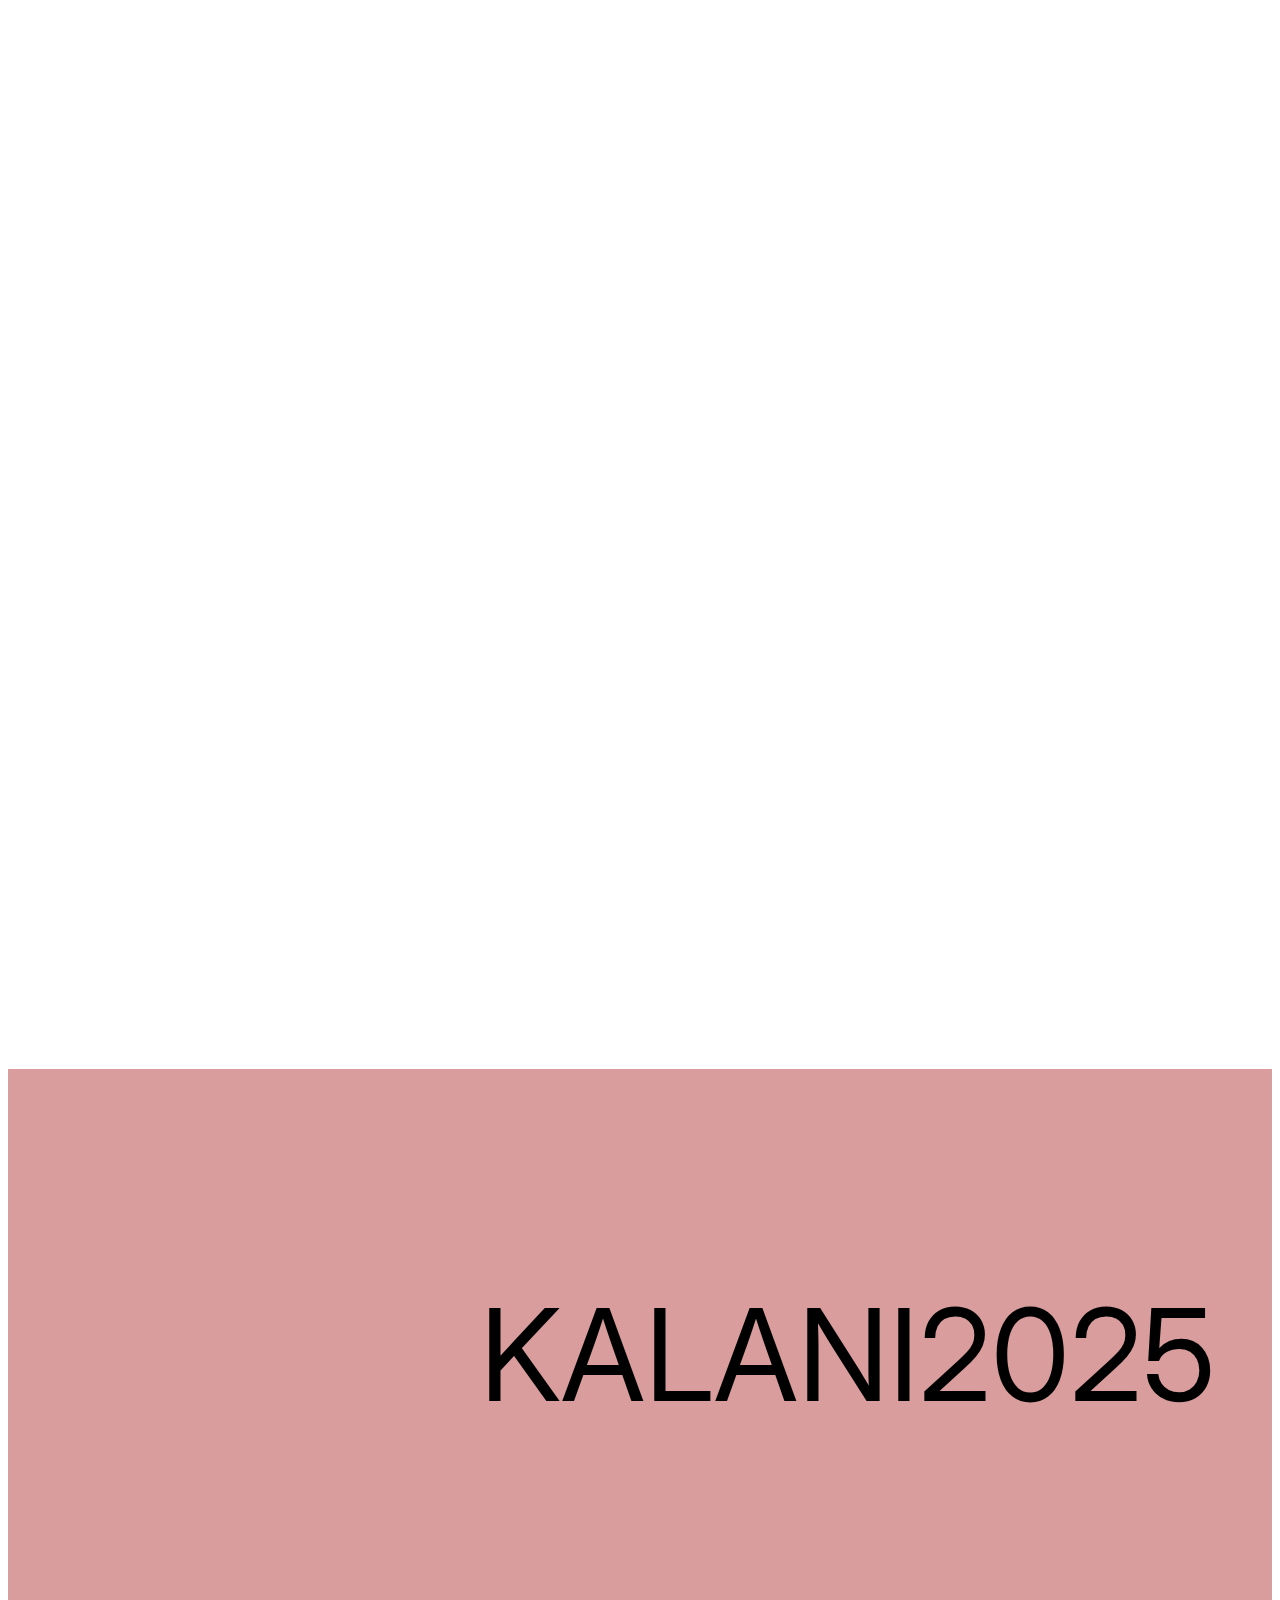
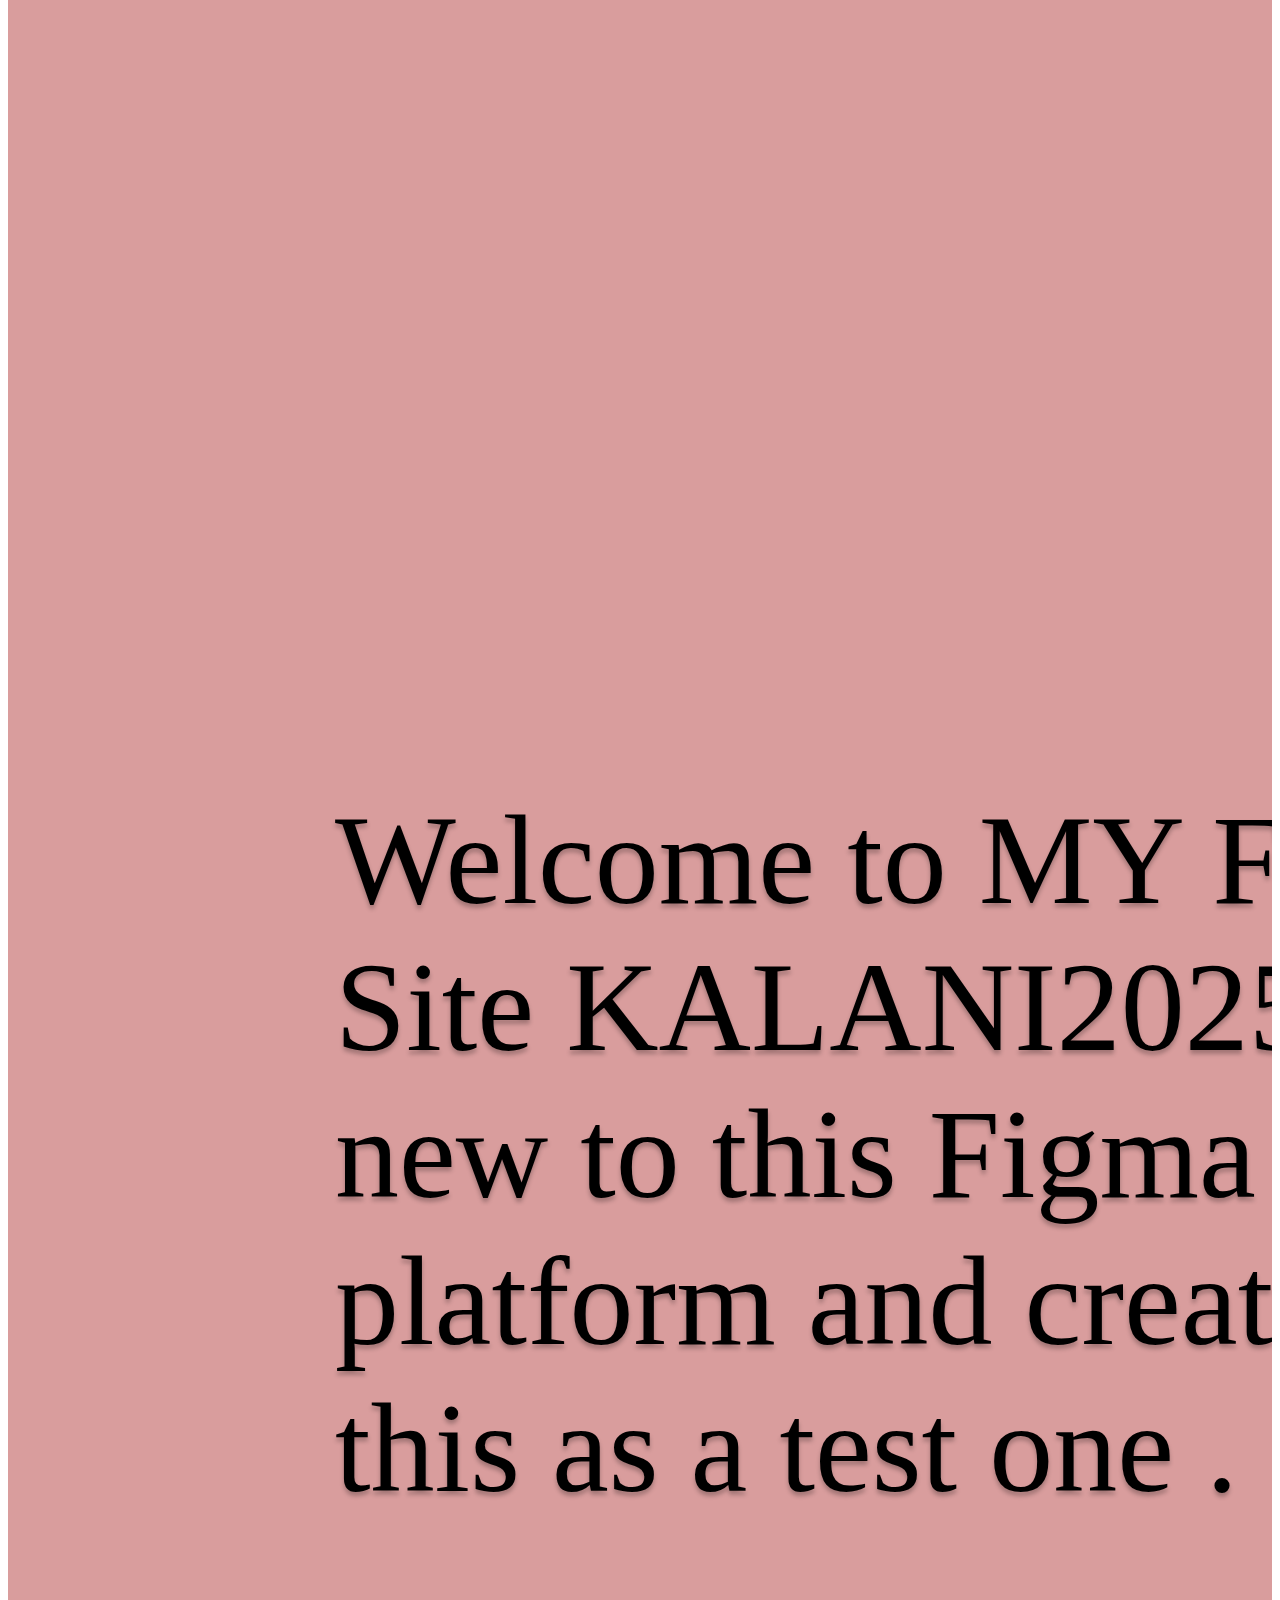
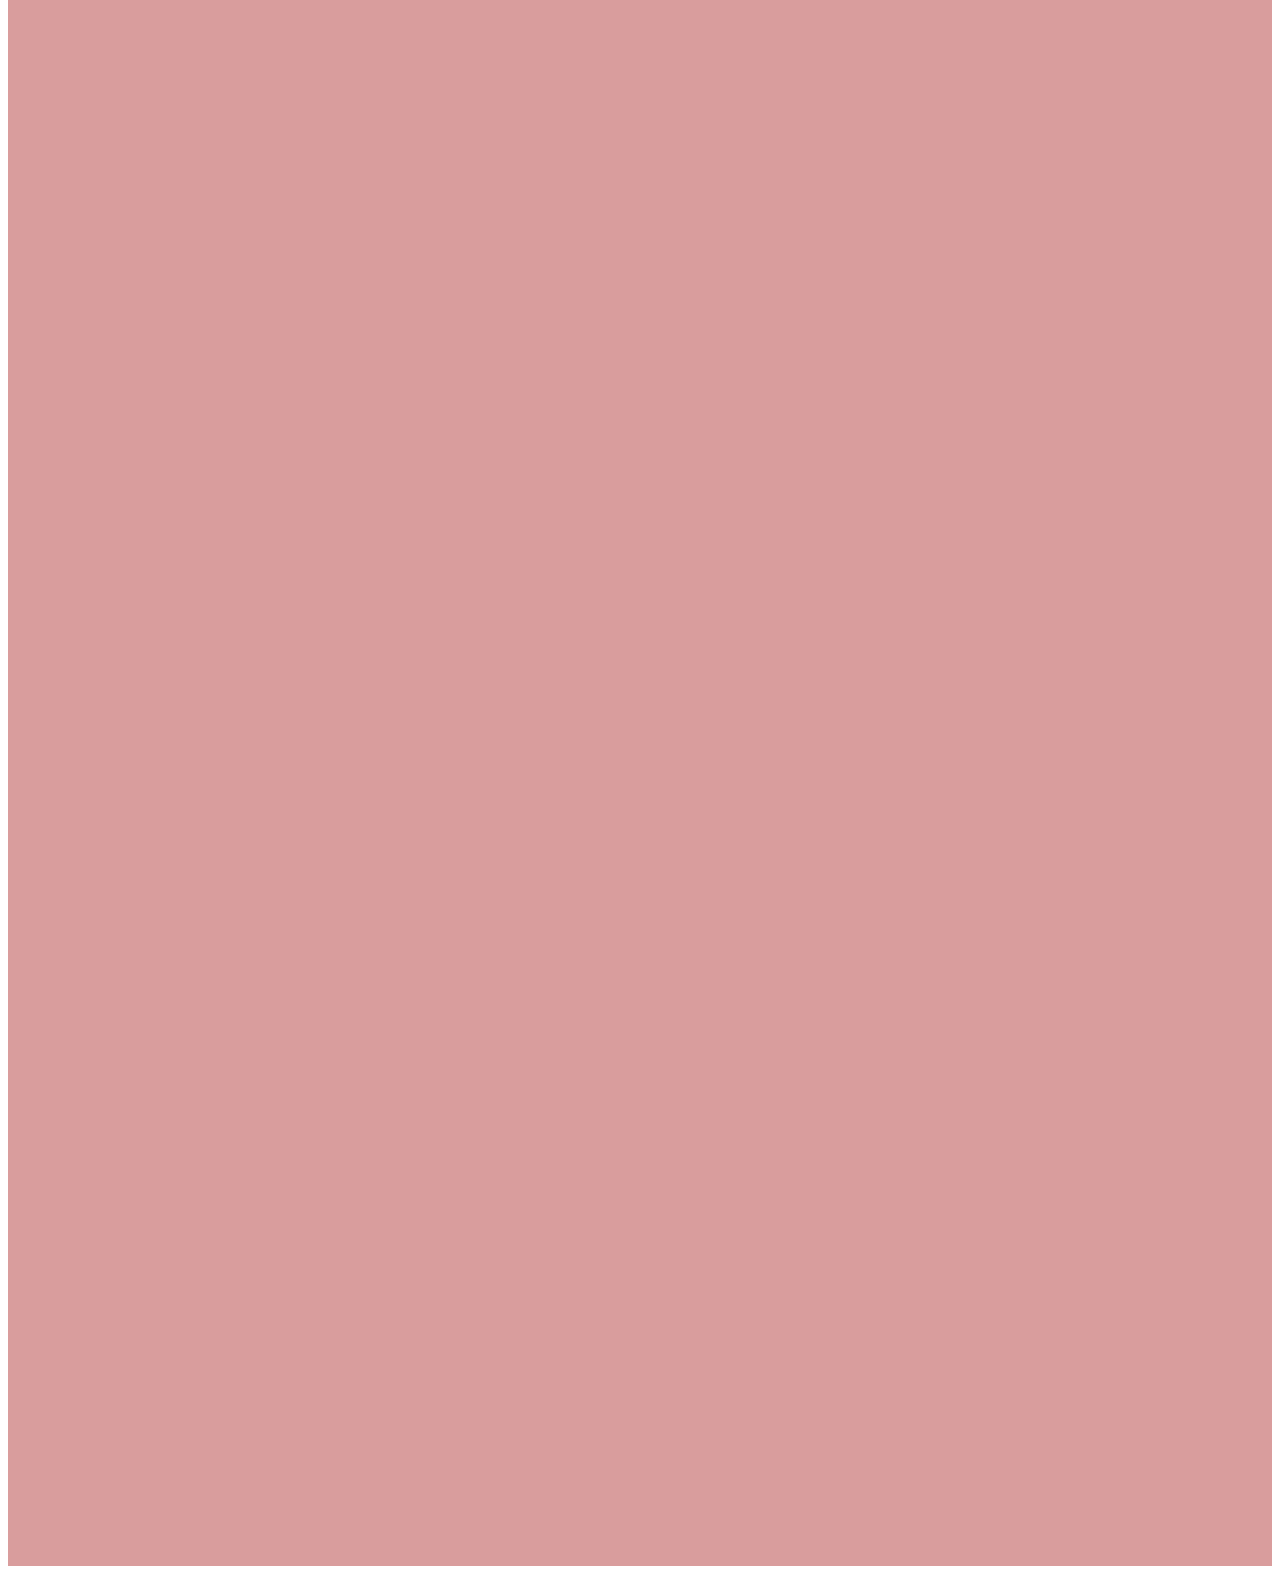
==== index.html @ 8e51f819 "New Design" ====
<!DOCTYPE html><html><head><link href="https://fonts.googleapis.com/css?family=Inter&display=swap" rel="stylesheet" /><link href="./css/main.css" rel="stylesheet" /><title>Document</title></head><body><div class="v33_2"><div class="v33_3"></div><span class="v33_4">Welcome to MY First Site KALANI2025

I am new to this Figma platform  and created this as a test one .


</span><span class="v33_11">HOME | ABOUT | CONTACT</span><span class="v33_12">KALANI2025</span><div class="v33_13"></div></div></body></html>
---- css/main.css ----
* {
  box-sizing: border-box;
}
body {
  font-size: 14px;
}
.v33_2 {
  width: 100%;
  height: 4758px;
  background: rgba(255,255,255,1);
  opacity: 1;
  position: relative;
  top: 0px;
  left: 0px;
  overflow: hidden;
}
.v33_3 {
  width: 100%;
  height: 100%;
  background: rgba(217,157,157,1);
  opacity: 1;
  position: absolute;
  top: 1061px;
  left: 0px;
  overflow: hidden;
}
.v33_4 {
  width: 100%;
  color: rgba(0,0,0,1);
  position: absolute;
  top: 2379px;
  left: 327px;
  text-shadow: 0px 4px 4px rgba(0, 0, 0, 0.25);
  font-size: 128px;
  opacity: 1;
  text-align: left;
}
.v33_11 {
  width: 100%;
  color: rgba(0,0,0,1);
  position: absolute;
  top: 1348px;
  left: 4461px;
  font-family: Inter;
  font-weight: Regular;
  font-size: 128px;
  opacity: 1;
  text-align: center;
}
.v33_12 {
  width: 100%;
  color: rgba(0,0,0,1);
  position: absolute;
  top: 1269px;
  left: 208px;
  font-family: Inter;
  font-weight: Regular;
  font-size: 128px;
  opacity: 1;
  text-align: center;
}
.v33_13 {
  width: 100%;
  height: 100%;
  background: rgba(148,128,166,1);
  opacity: 1;
  position: absolute;
  top: 2250px;
  left: 4570px;
  overflow: hidden;
}
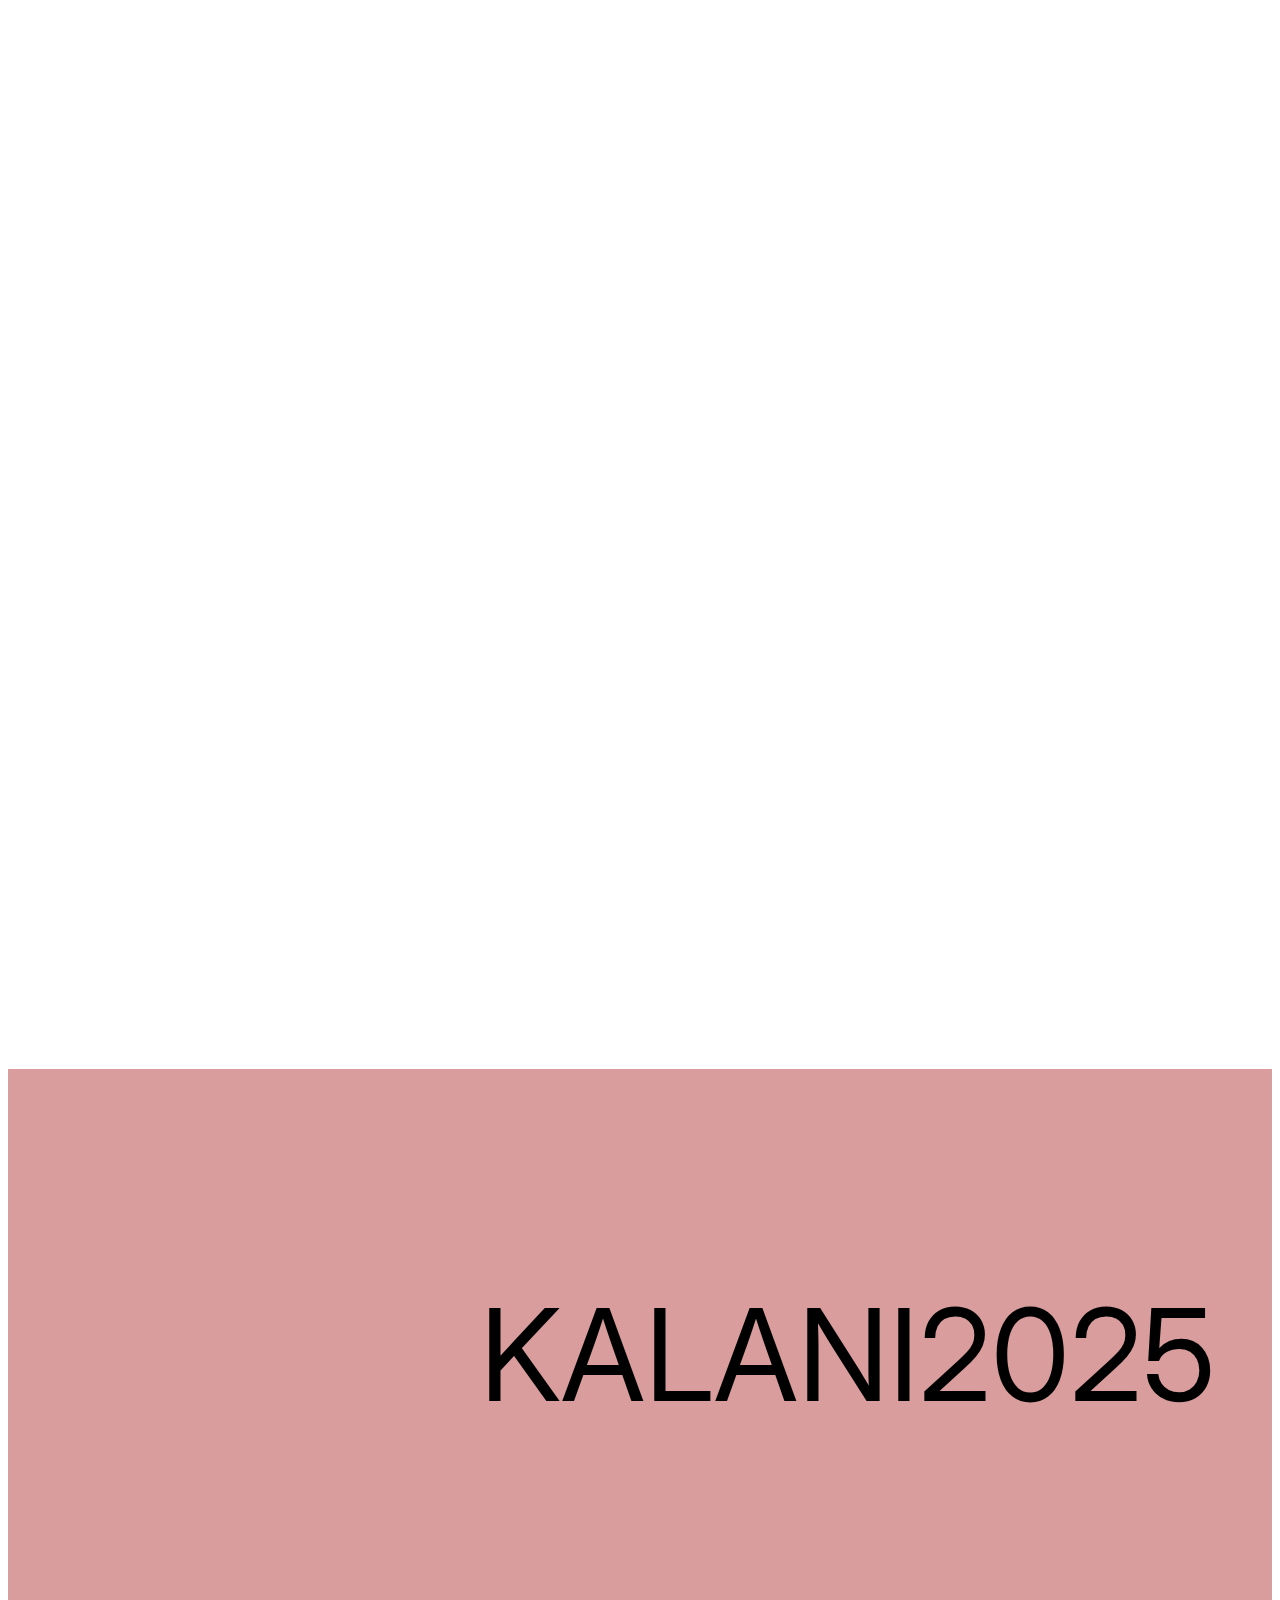
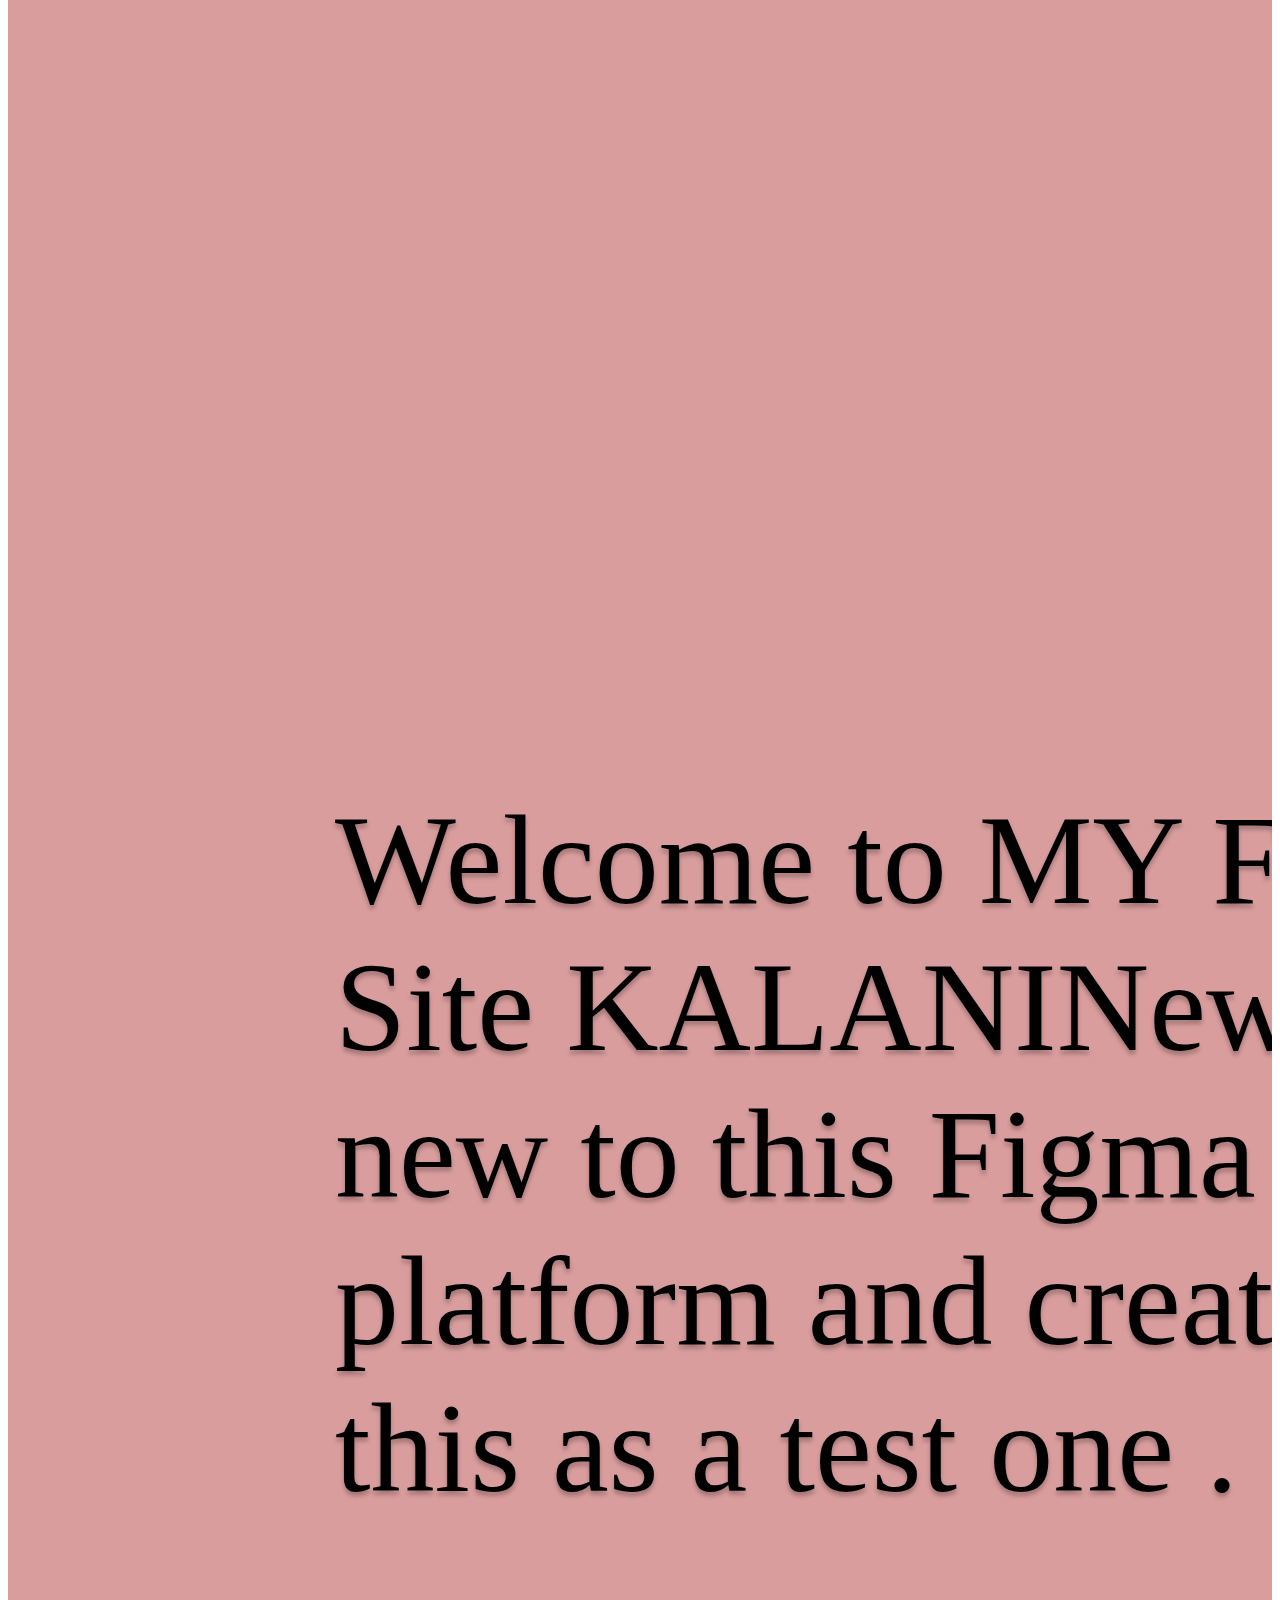
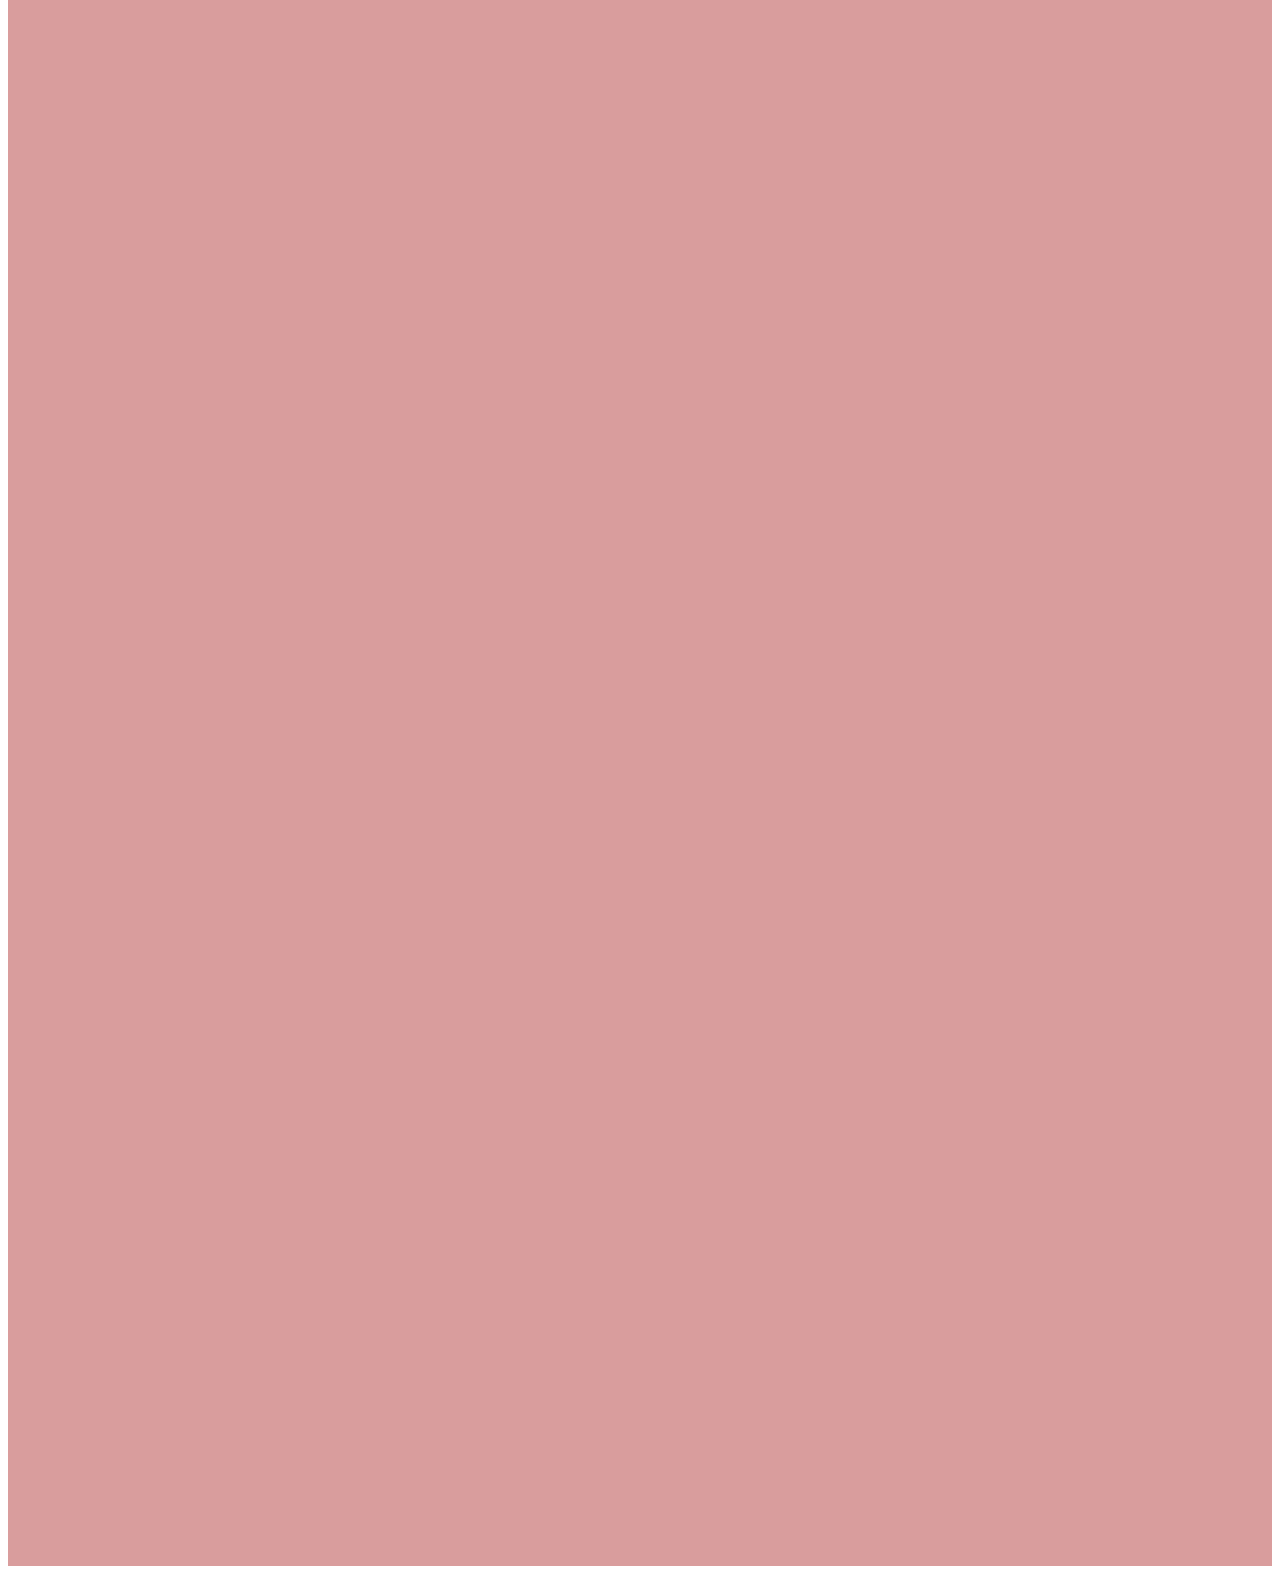
==== commit f6e4cfd1: "change to New" ====
--- a/index.html
+++ b/index.html
@@ -1,4 +1,4 @@
-<!DOCTYPE html><html><head><link href="https://fonts.googleapis.com/css?family=Inter&display=swap" rel="stylesheet" /><link href="./css/main.css" rel="stylesheet" /><title>Document</title></head><body><div class="v33_2"><div class="v33_3"></div><span class="v33_4">Welcome to MY First Site KALANI2025
+<!DOCTYPE html><html><head><link href="https://fonts.googleapis.com/css?family=Inter&display=swap" rel="stylesheet" /><link href="./css/main.css" rel="stylesheet" /><title>Document</title></head><body><div class="v33_2"><div class="v33_3"></div><span class="v33_4">Welcome to MY First Site KALANINew
 
 I am new to this Figma platform  and created this as a test one .
 
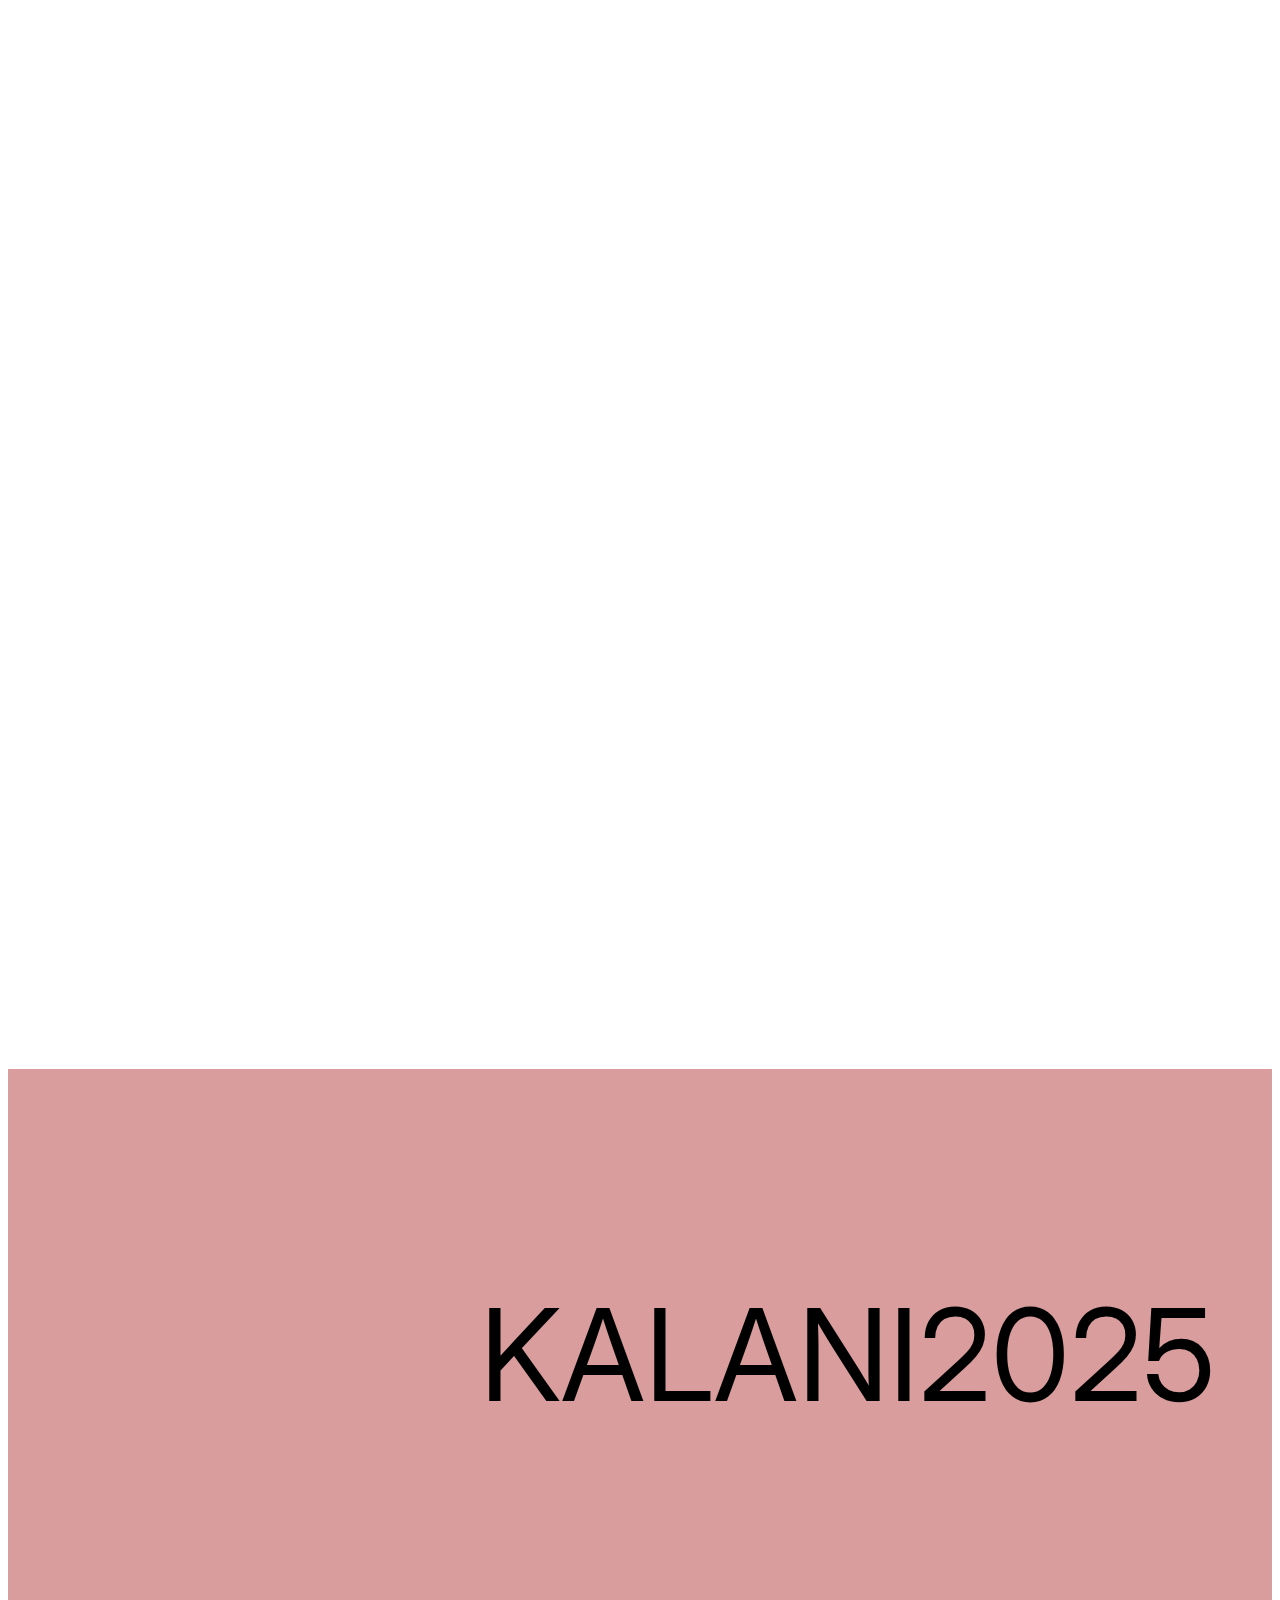
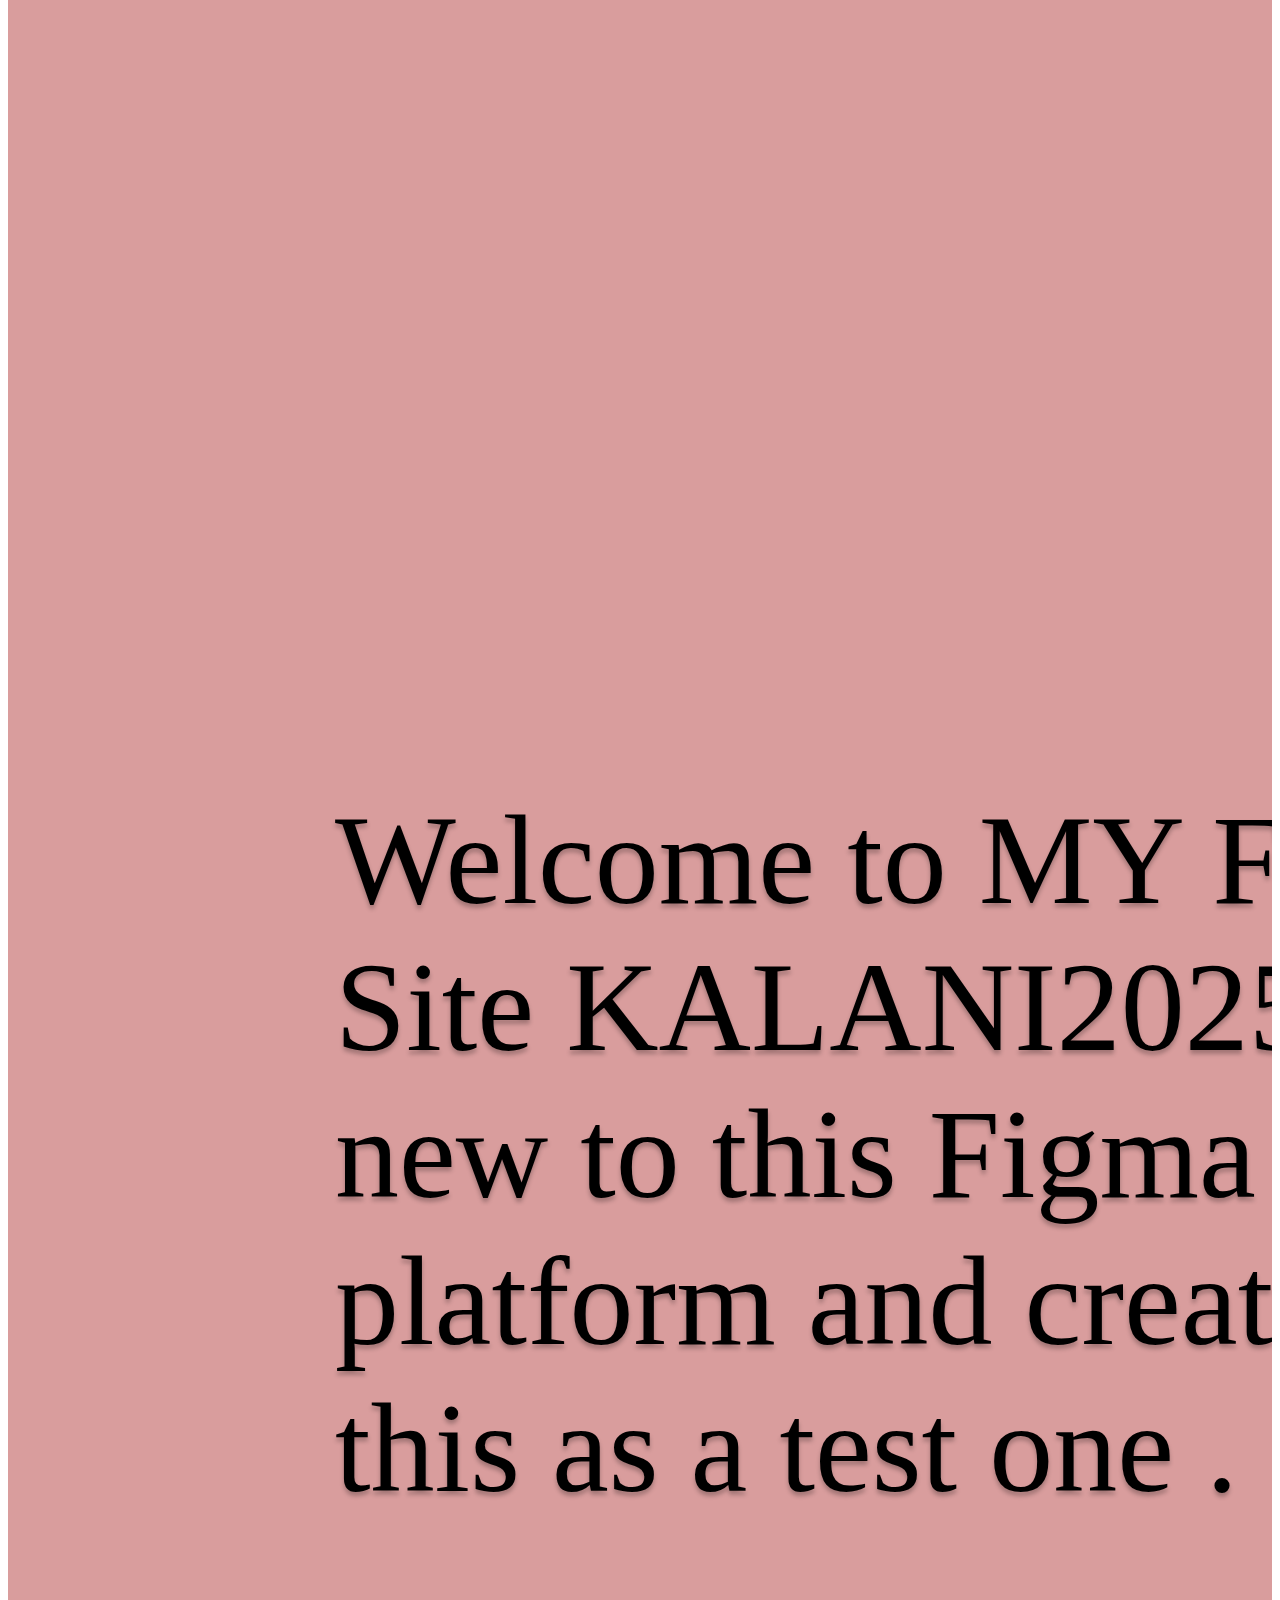
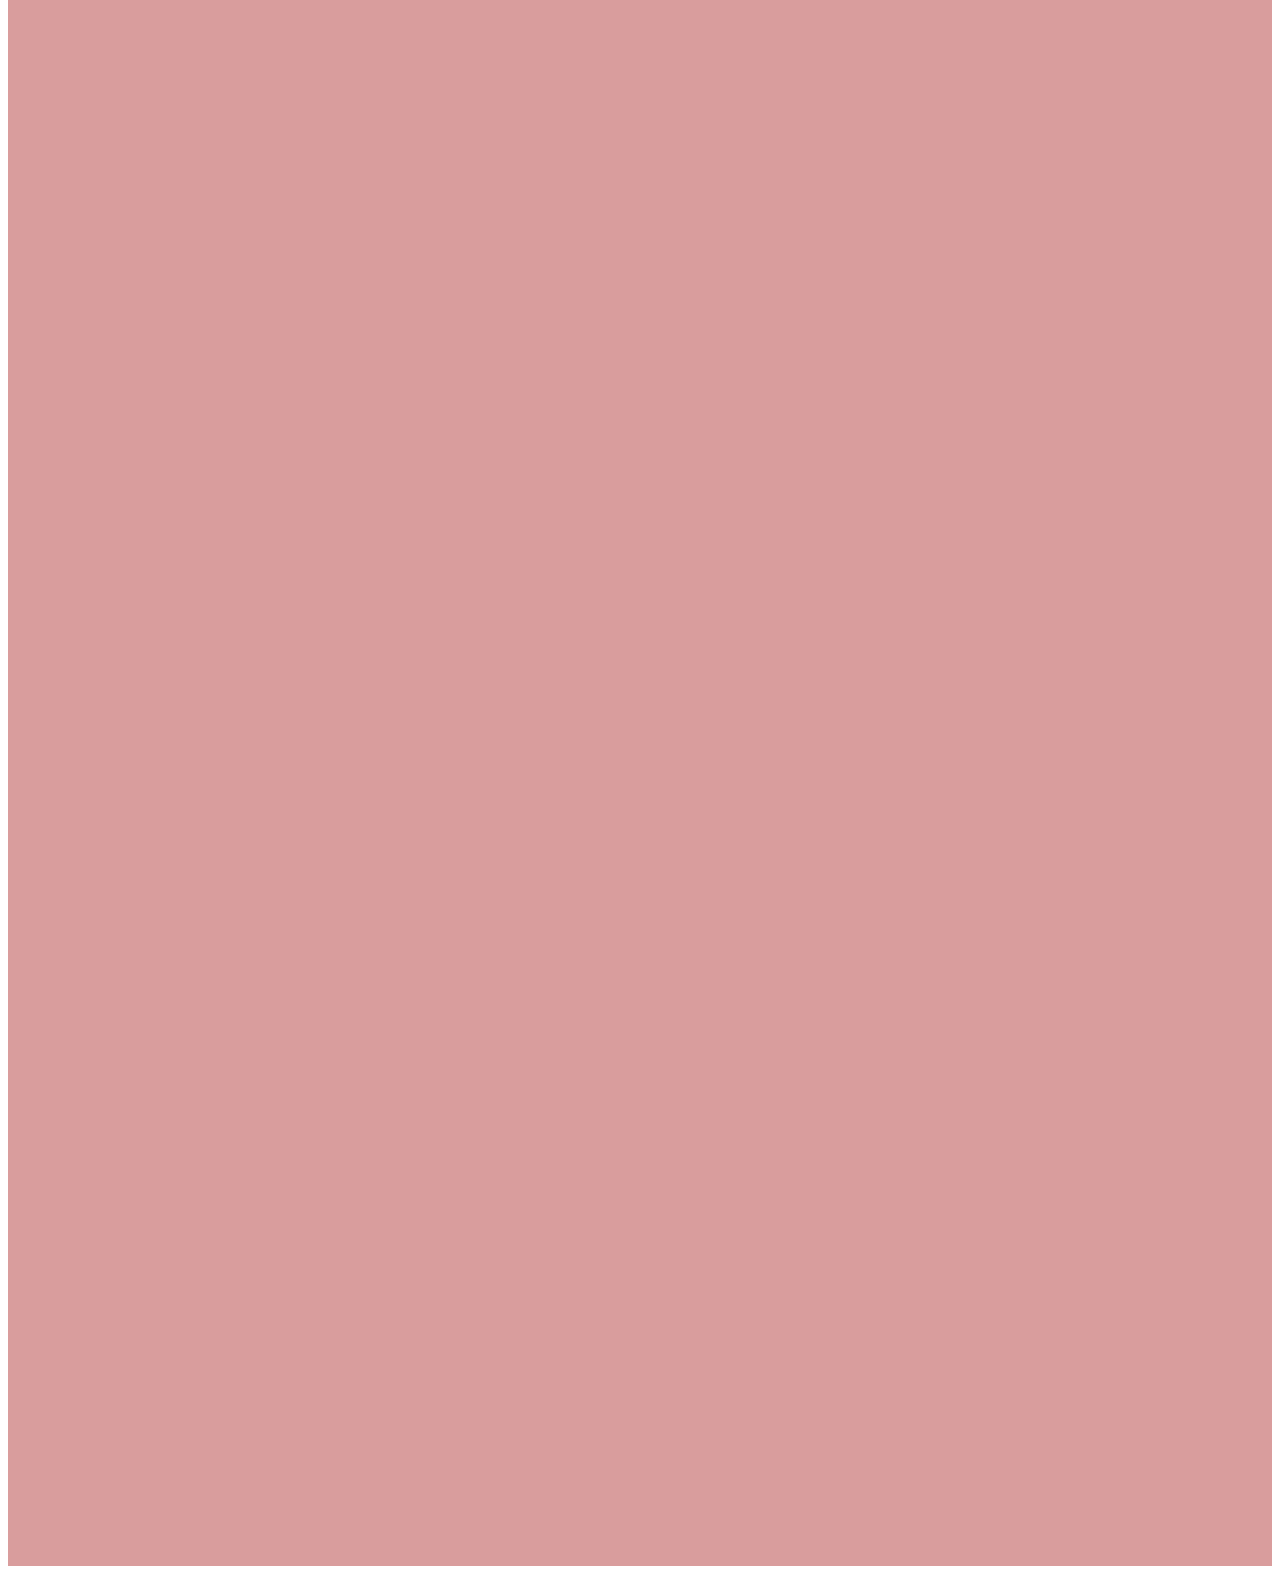
==== commit 25bef224: "change to 2025" ====
--- a/index.html
+++ b/index.html
@@ -1,4 +1,4 @@
-<!DOCTYPE html><html><head><link href="https://fonts.googleapis.com/css?family=Inter&display=swap" rel="stylesheet" /><link href="./css/main.css" rel="stylesheet" /><title>Document</title></head><body><div class="v33_2"><div class="v33_3"></div><span class="v33_4">Welcome to MY First Site KALANINew
+<!DOCTYPE html><html><head><link href="https://fonts.googleapis.com/css?family=Inter&display=swap" rel="stylesheet" /><link href="./css/main.css" rel="stylesheet" /><title>Document</title></head><body><div class="v33_2"><div class="v33_3"></div><span class="v33_4">Welcome to MY First Site KALANI2025
 
 I am new to this Figma platform  and created this as a test one .
 
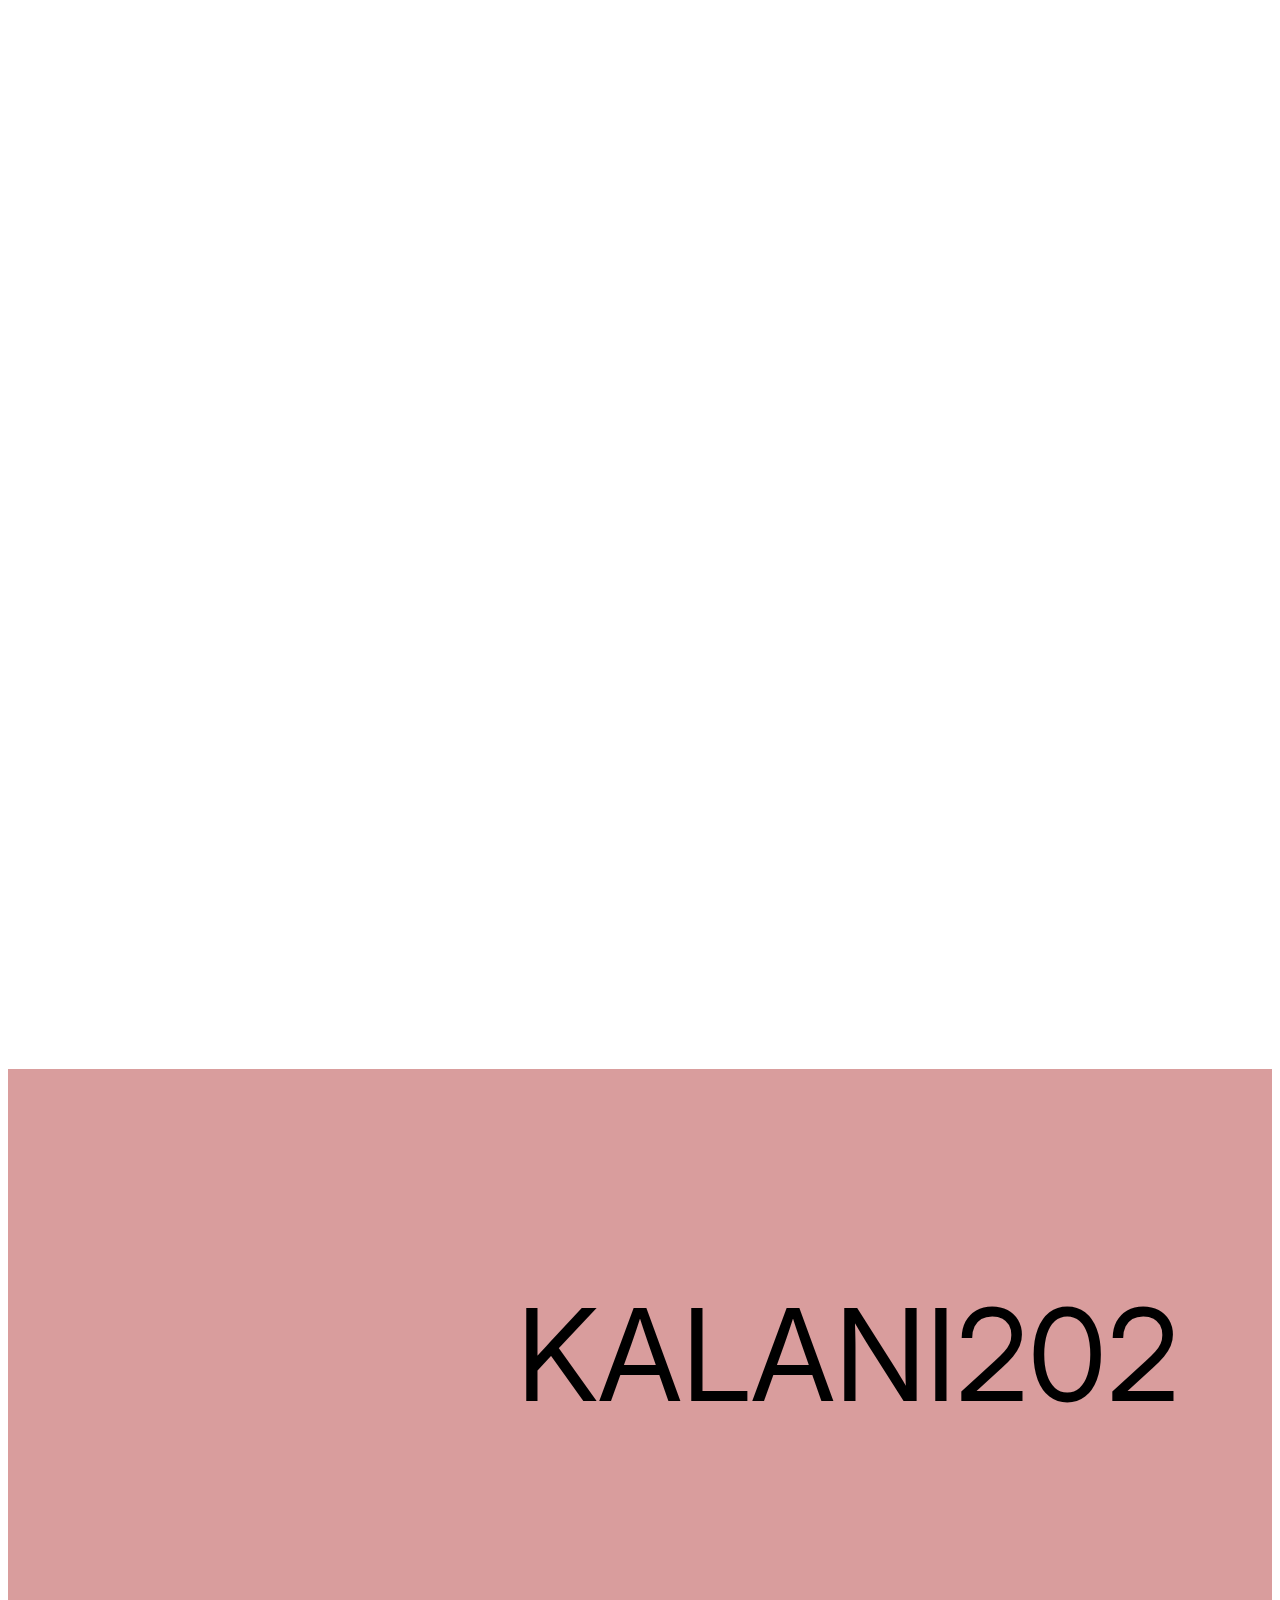
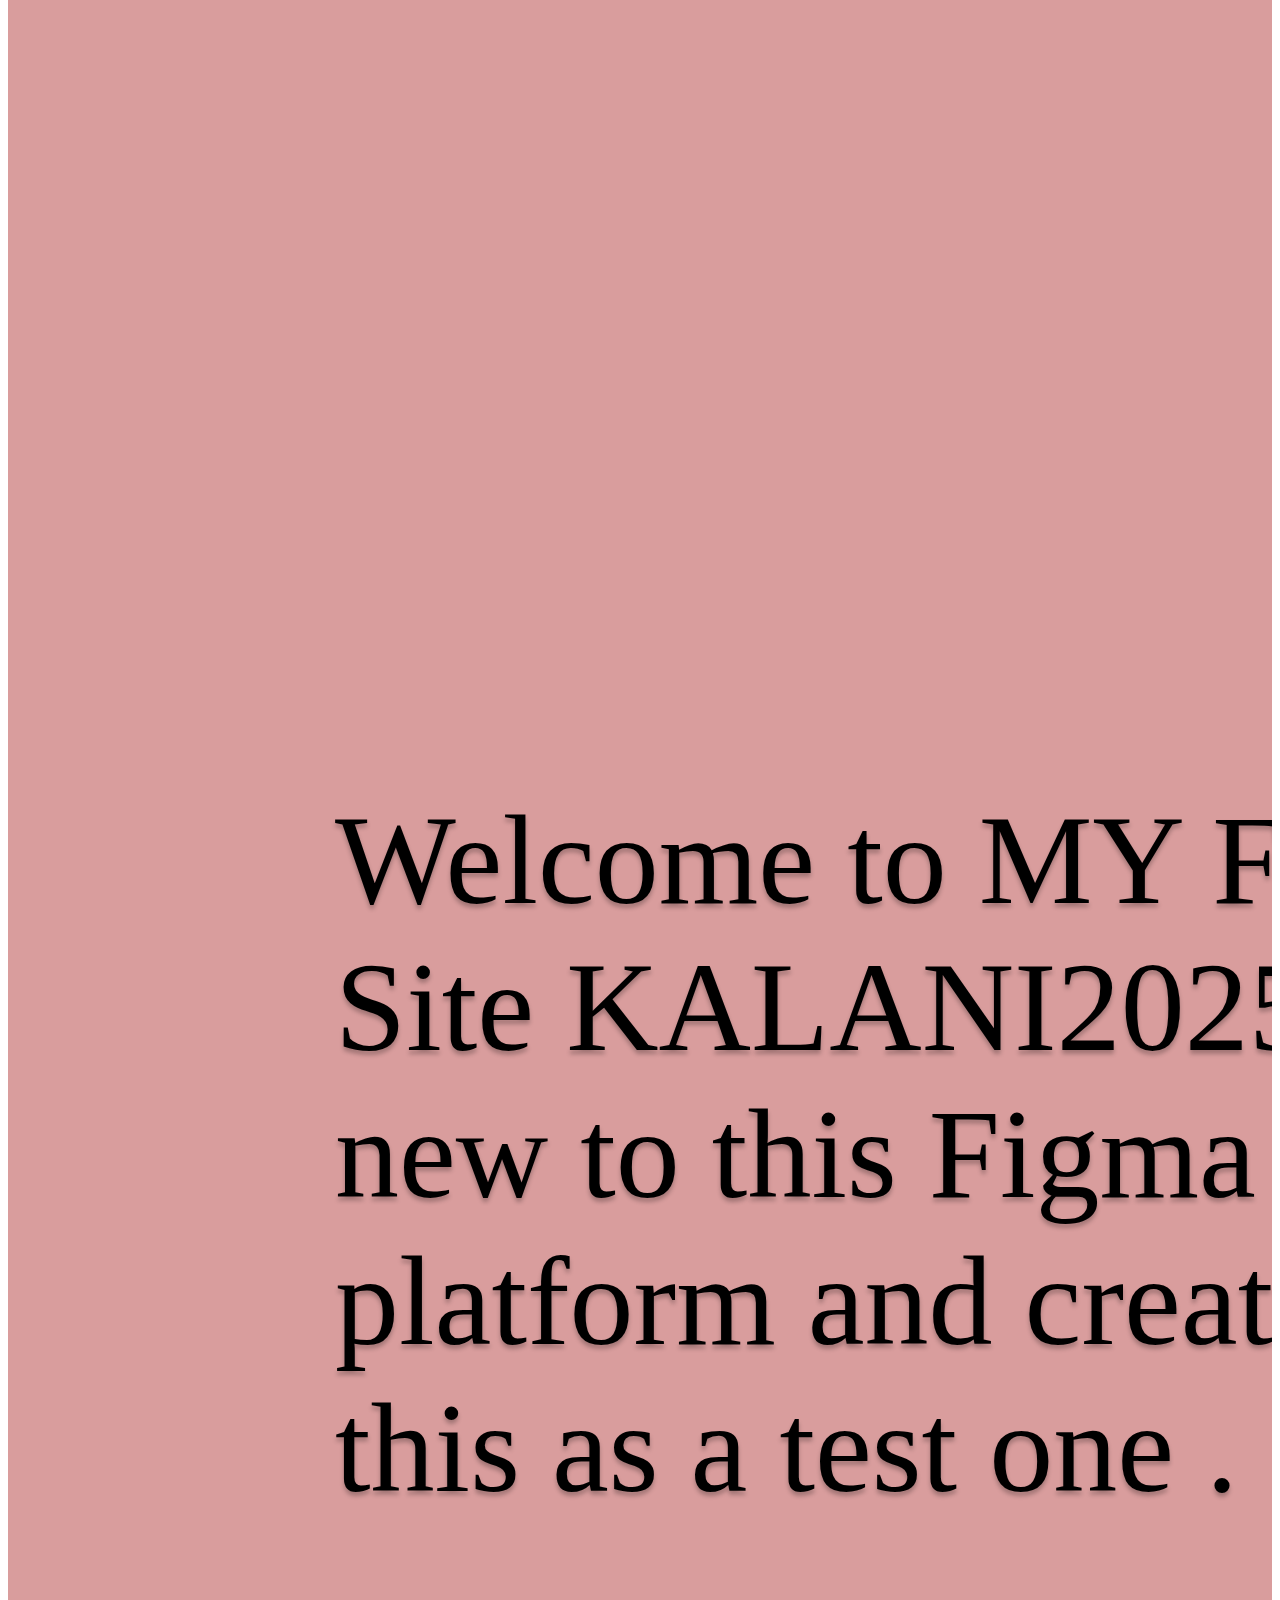
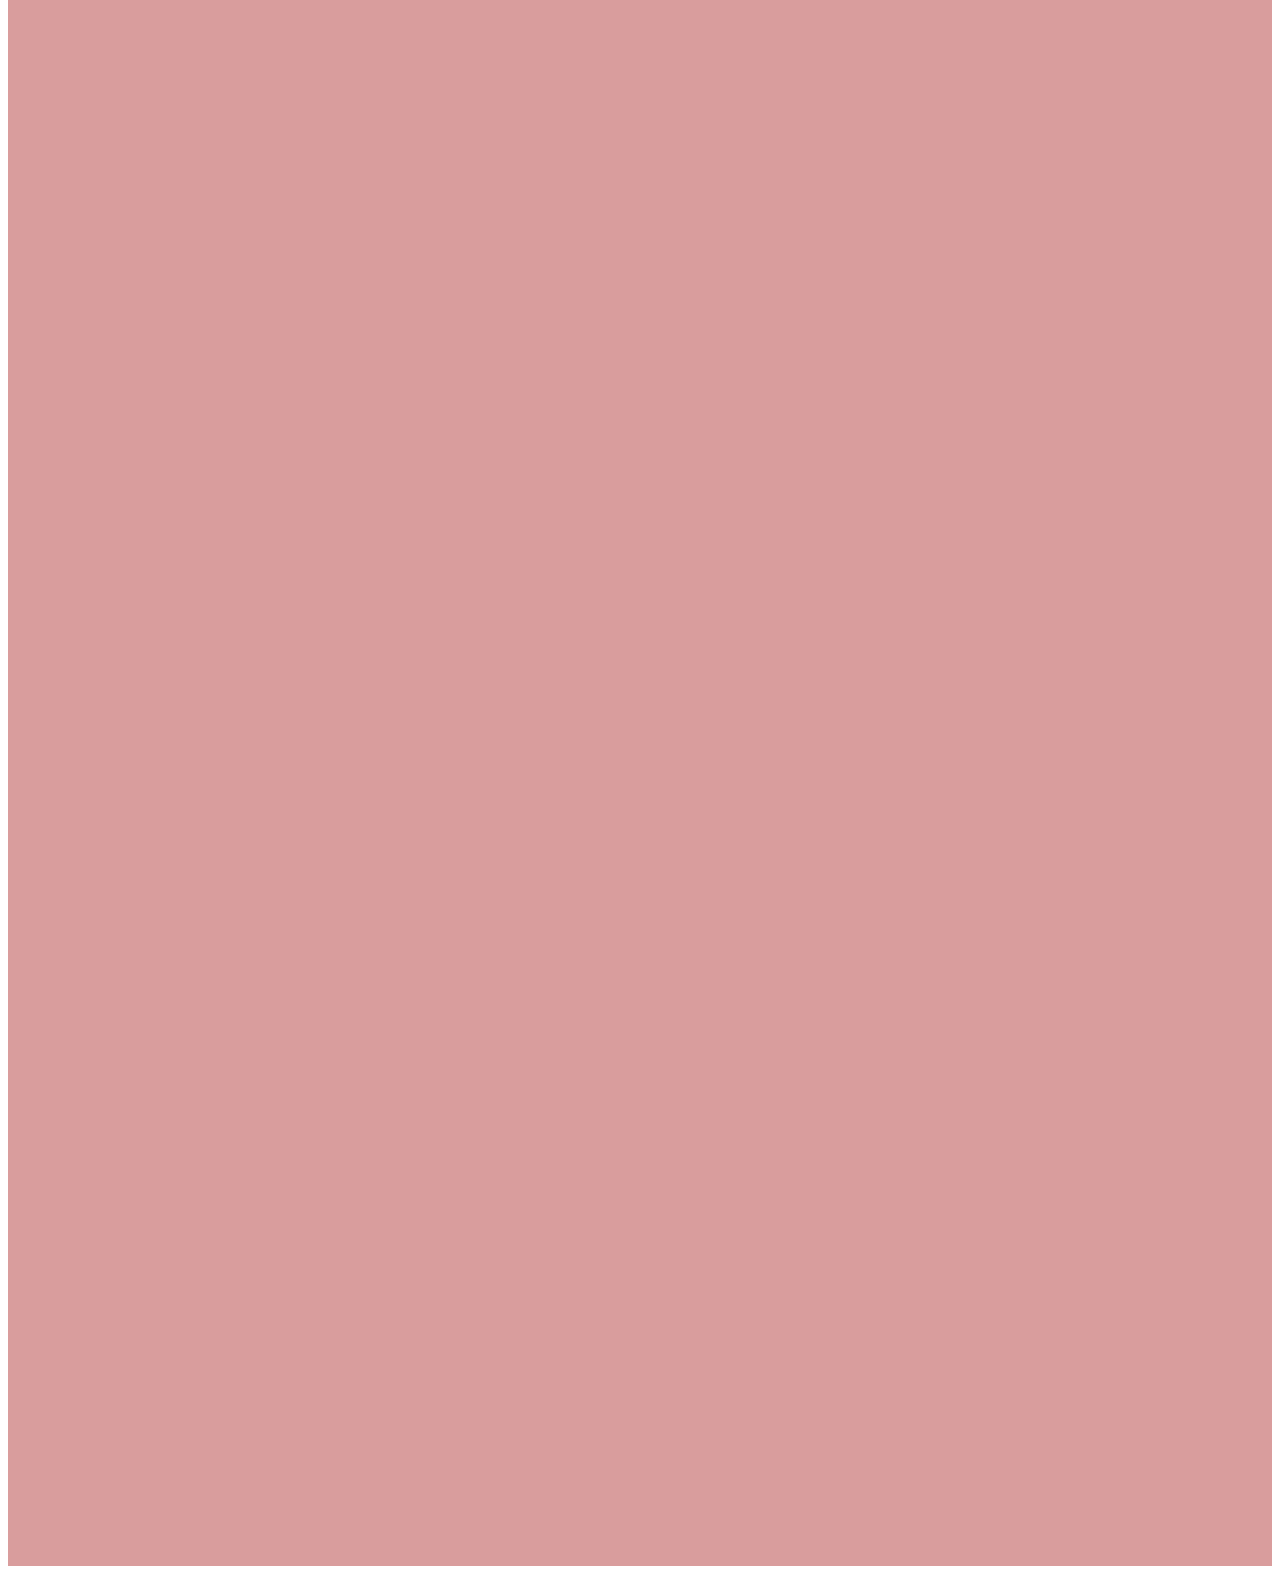
==== commit cd47bee3: "Update index.html" ====
--- a/index.html
+++ b/index.html
@@ -3,4 +3,4 @@
 I am new to this Figma platform  and created this as a test one .
 
 
-</span><span class="v33_11">HOME | ABOUT | CONTACT</span><span class="v33_12">KALANI2025</span><div class="v33_13"></div></div></body></html>+</span><span class="v33_11">HOME | ABOUT | CONTACT</span><span class="v33_12">KALANI202</span><div class="v33_13"></div></div></body></html>
